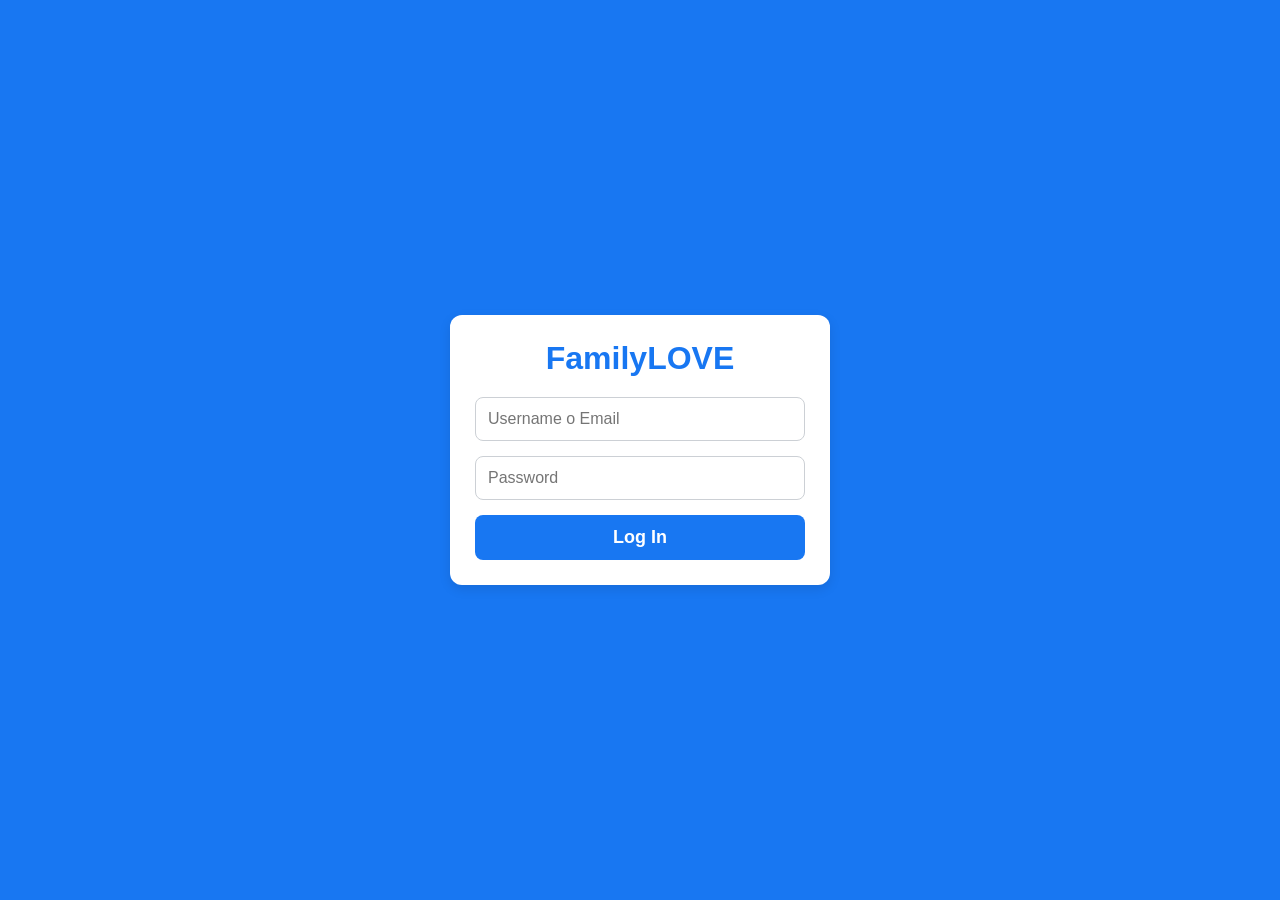
==== index.html @ 33b0f5b7 "Update index.html" ====
<!DOCTYPE html>
<html>
<head>
    <meta charset="UTF-8">
    <meta name="viewport" content="width=device-width, initial-scale=1.0">
    <title>Family Apps - JHANEEZ 💕</title>
    <style>
        * { margin: 0; padding: 0; box-sizing: border-box; font-family: sans-serif; }
        body { background: #f0f2f5; color: #1c1e21; }
        .p { display: none; width: 100%; min-height: 100vh; }
        .p.a { display: block; }
        #loginScreen { background: #1877f2; display: flex; justify-content: center; align-items: center; padding: 20px; }
        .lc { background: white; padding: 25px; border-radius: 12px; width: 100%; max-width: 380px; text-align: center; box-shadow: 0 4px 12px rgba(0,0,0,0.1); }
        .e { display: none; background: #ffebe9; color: #ce1126; padding: 10px; border-radius: 6px; margin-bottom: 15px; font-size: 14px; font-weight: bold; }
        .ig { margin-bottom: 15px; text-align: left; }
        .ig input { width: 100%; padding: 12px; border: 1px solid #ccd0d5; border-radius: 8px; font-size: 16px; outline: none; }
        .btn { background: #1877f2; color: white; border: none; border-radius: 8px; width: 100%; padding: 12px; font-size: 18px; font-weight: bold; cursor: pointer; }
        .nv { background: white; height: 56px; padding: 0 16px; display: flex; align-items: center; justify-content: space-between; box-shadow: 0 2px 4px rgba(0,0,0,0.1); }
        .pc { background: white; max-width: 940px; margin: 0 auto; padding-bottom: 20px; }
        .cv { background: linear-gradient(135deg, #ff758c, #ff7eb3); height: 200px; position: relative; }
        .dp { width: 120px; height: 120px; border-radius: 50%; border: 4px solid white; background: #ccc; margin: -60px 0 0 20px; position: relative; overflow: hidden; display: inline-block; }
        .dp img { width: 100%; height: 100%; object-fit: cover; }
        .pn { display: inline-block; vertical-align: top; margin: 15px 0 0 20px; font-size: 24px; font-weight: bold; }
        .cc { max-width: 940px; margin: 20px auto; padding: 0 16px; }
        .ab { display: flex; justify-content: space-between; align-items: center; background: white; padding: 15px; border-radius: 8px; margin-bottom: 20px; }
        .g { display: grid; grid-template-columns: repeat(auto-fill, minmax(150px, 1fr)); gap: 15px; }
        .card { background: white; border-radius: 8px; padding: 15px; text-align: center; cursor: pointer; box-shadow: 0 1px 2px rgba(0,0,0,0.1); }
        .mi { width: 100%; height: 140px; object-fit: cover; border-radius: 8px; cursor: pointer; }
        .sbtn { background: #e4e6eb; color: black; border: none; border-radius: 6px; padding: 8px 12px; font-weight: bold; cursor: pointer; }
        .lb { display: none; position: fixed; top: 0; left: 0; width: 100%; height: 100%; background: rgba(0,0,0,0.9); z-index: 999; justify-content: center; align-items: center; }
        .lb img, .lb video { max-width: 90%; max-height: 80%; border-radius: 4px; }
    </style>
</head>
<body>

    <div id="loginScreen" class="p a">
        <div class="lc">
            <h1 style="color:#1877f2; margin-bottom: 20px;">FamilyLOVE</h1>
            <div id="loginError" class="e">Maling username o password!</div>
            <div class="ig"><input type="text" id="userInput" placeholder="Username o Email"></div>
            <div class="ig"><input type="password" id="passInput" placeholder="Password"></div>
            <button class="btn" onclick="onLogin()">Log In</button>
        </div>
    </div>

    <div id="homeScreen" class="p">
        <nav class="nv">
            <h2 style="color:#1877f2;">f <span style="color:black; font-size:16px;">JHANEEZ 💕</span></h2>
            <button class="sbtn" onclick="toSettings()">⚙️ Settings</button>
        </nav>
        <div class="pc">
            <div class="cv">
                <label style="position:absolute; bottom:10px; right:10px; background:white; padding:6px; border-radius:4px; font-size:12px; cursor:pointer;">📷 Edit Cover<input type="file" onchange="upCv(event)" style="display:none;"></label>
            </div>
            <div class="dp">
                <img src="https://picsum.photos" id="mDp">
                <label style="position:absolute; bottom:0; left:0; width:100%; background:rgba(0,0,0,0.5); color:white; text-align:center; font-size:10px; cursor:pointer; padding:2px;">📷<input type="file" onchange="upDp(event)" style="display:none;"></label>
            </div>
            <h2 class="pn">JHANEEZ 💕</h2>
        </div>
        <div id="setBox" class="cc" style="display:none; background:white; padding:15px; border-radius:8px; margin-bottom:20px;">
            <h3>⚙️ Settings</h3><br>
            <div class="ig"><input type="text" id="newU" placeholder="Bagong Username"></div>
            <div class="ig"><input type="password" id="newP" placeholder="Bagong Password"></div>
            <button class="sbtn" style="background:#1877f2; color:white;" onclick="saveSet()">Save</button>
        </div>
        <div id="dashBox" class="cc">
            <div class="ab"><h3>Mga Album</h3><button class="sbtn" onclick="addAlb()">+ Create Album</button></div>
            <div class="g" id="albG"><div class="card" onclick="openAlb('Our First Date')">📂<h4>Our First Date</h4></div></div>
        </div>
    </div>

    <div id="albScreen" class="p">
        <nav class="nv"><button class="sbtn" onclick="goHome()">⬅ Back</button><h3 id="albT">Album</h3></nav>
        <div class="cc">
            <div class="ab">
                <input type="file" id="fIn" onchange="upMe(event)" multiple style="display:none;">
                <button class="btn" onclick="document.getElementById('fIn').click()">+ Upload Photos / Videos</button>
            </div>
            <div class="g" id="meG"></div>
        </div>
    </div>

    <div id="lbBox" class="lb" onclick="clLb(event)"><div id="lbC"></div></div>

    <script>
        if(!localStorage.getItem("u")) localStorage.setItem("u","admin");
        if(!localStorage.getItem("p")) localStorage.setItem("p","admin123");
        function onLogin(){
            var u=document.getElementById("userInput").value.trim();
            var p=document.getElementById("passInput").value.trim();
            if(u===localStorage.getItem("u") && p===localStorage.getItem("p")){
                document.getElementById("loginScreen").classList.remove("a");
                document.getElementById("homeScreen").classList.add("a");
            }else{ document.getElementById("loginError").style.display="block"; }
        }
        function toSettings(){
            var box=document.getElementById("setBox");
            box.style.display=box.style.display==="none"?"block":"none";
        }
        function saveSet(){
            var nu=document.getElementById("newU").value.trim();
            var np=document.getElementById("newP").value.trim();
            if(nu) localStorage.setItem("u",nu); if(np) localStorage.setItem("p",np);
            alert("Saved!"); toSettings();
        }
        function upDp(e){ if(e.target.files[0]) document.getElementById("mDp").src=URL.createObjectURL(e.target.files[0]); }
        function upCv(e){ if(e.target.files[0]) document.getElementById("coverPhotoBg").style.backgroundImage="url('"+URL.createObjectURL(e.target.files[0])+"')"; }
        function addAlb(){
            var n=prompt("Album Name:");
            if(n&&n.trim()){
                var card=document.createElement("div"); card.className="card";
                card.onclick=function(){ openAlb(n.trim()); };
                card.innerHTML="📂<h4>"+n.trim()+"</h4>"; document.getElementById("albG").appendChild(card);
            }
        }
        function openAlb(t){
            document.getElementById("albT").innerText=t;
            document.getElementById("homeScreen").classList.remove("a");
            document.getElementById("albScreen").classList.add("a");
            document.getElementById("meG").innerHTML='<img src="https://picsum.photos" class="mi" onclick="shLb(this.src,\'i\')">';
        }
        function goHome(){ document.getElementById("albScreen").classList.remove("a"); document.getElementById("homeScreen").classList.add("a"); }
        function upMe(e){
            var g=document.getElementById("meG"); var fs=e.target.files;
            for(var i=0; i<fs.length; i++){
                var url=URL.createObjectURL(fs[i]);
                if(fs[i].type.startsWith("image/")){
                    var img=document.createElement("img"); img.src=url; img.className="mi";
                    img.onclick=(function(src){return function(){shLb(src,\'i\');};})(url); g.insertBefore(img,g.firstChild);
                }else{
                    var vid=document.createElement("video"); vid.src=url; vid.className="mi"; vid.controls=true;
                    vid.onclick=(function(src){return function(){shLb(src,\'v\');};})(url); g.insertBefore(vid,g.firstChild);
                }
            }
        }
        function shLb(s,t){
            var box=document.getElementById("lbBox");
            document.getElementById("lbC").innerHTML=t==='i'?"<img src='"+s+"'>":"<video src='"+s+"' controls autoplay></video>";
            box.style.display="flex";
        }
        function clLb(e){ if(e.target.id==="lbBox"){ document.getElementById("lbBox").style.display="none"; document.getElementById("lbC").innerHTML=""; } }
    </script>
</body>
</html>
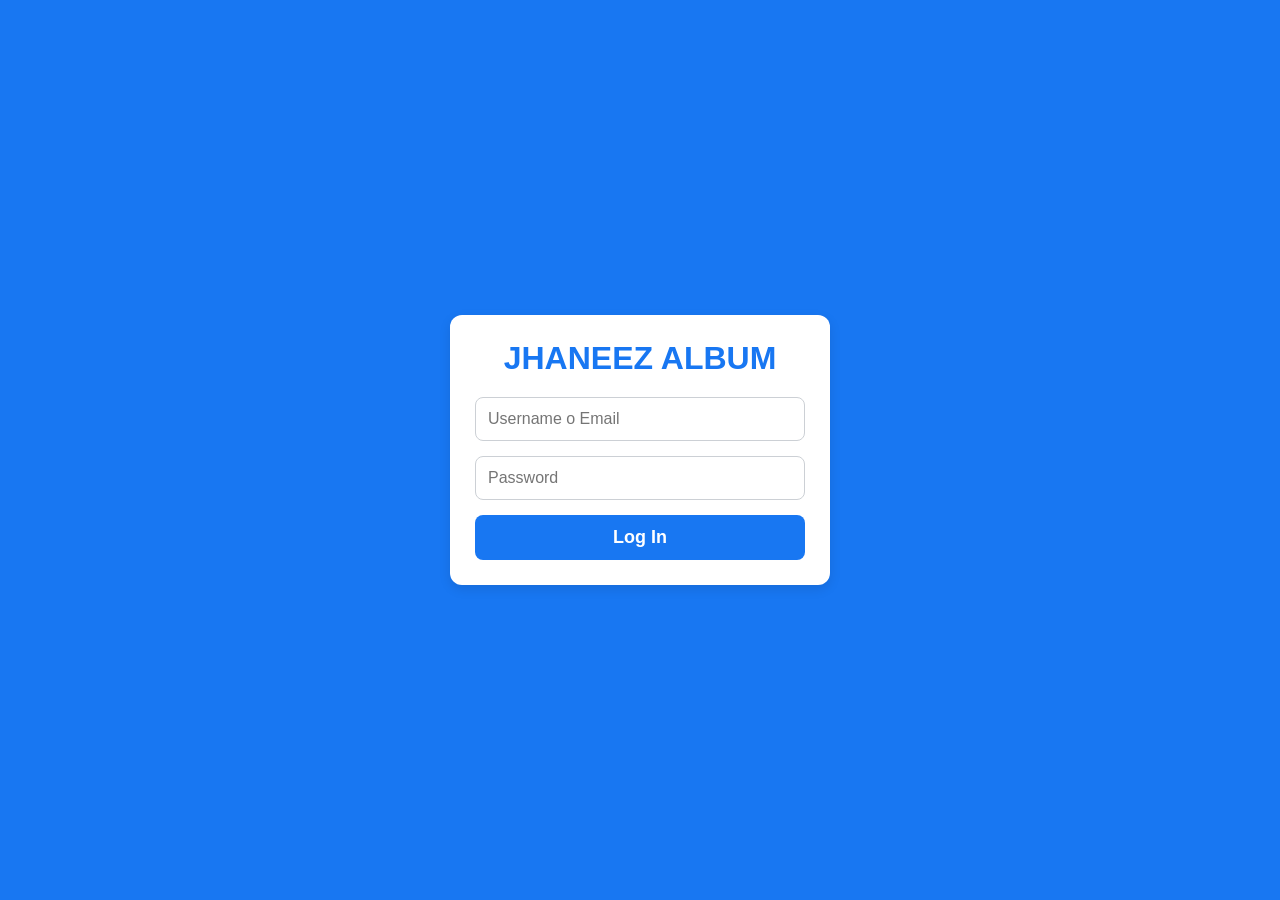
==== commit caccec73: "Update index.html" ====
--- a/index.html
+++ b/index.html
@@ -35,7 +35,7 @@
 
     <div id="loginScreen" class="p a">
         <div class="lc">
-            <h1 style="color:#1877f2; margin-bottom: 20px;">FamilyLOVE</h1>
+            <h1 style="color:#1877f2; margin-bottom: 20px;">JHANEEZ ALBUM</h1>
             <div id="loginError" class="e">Maling username o password!</div>
             <div class="ig"><input type="text" id="userInput" placeholder="Username o Email"></div>
             <div class="ig"><input type="password" id="passInput" placeholder="Password"></div>
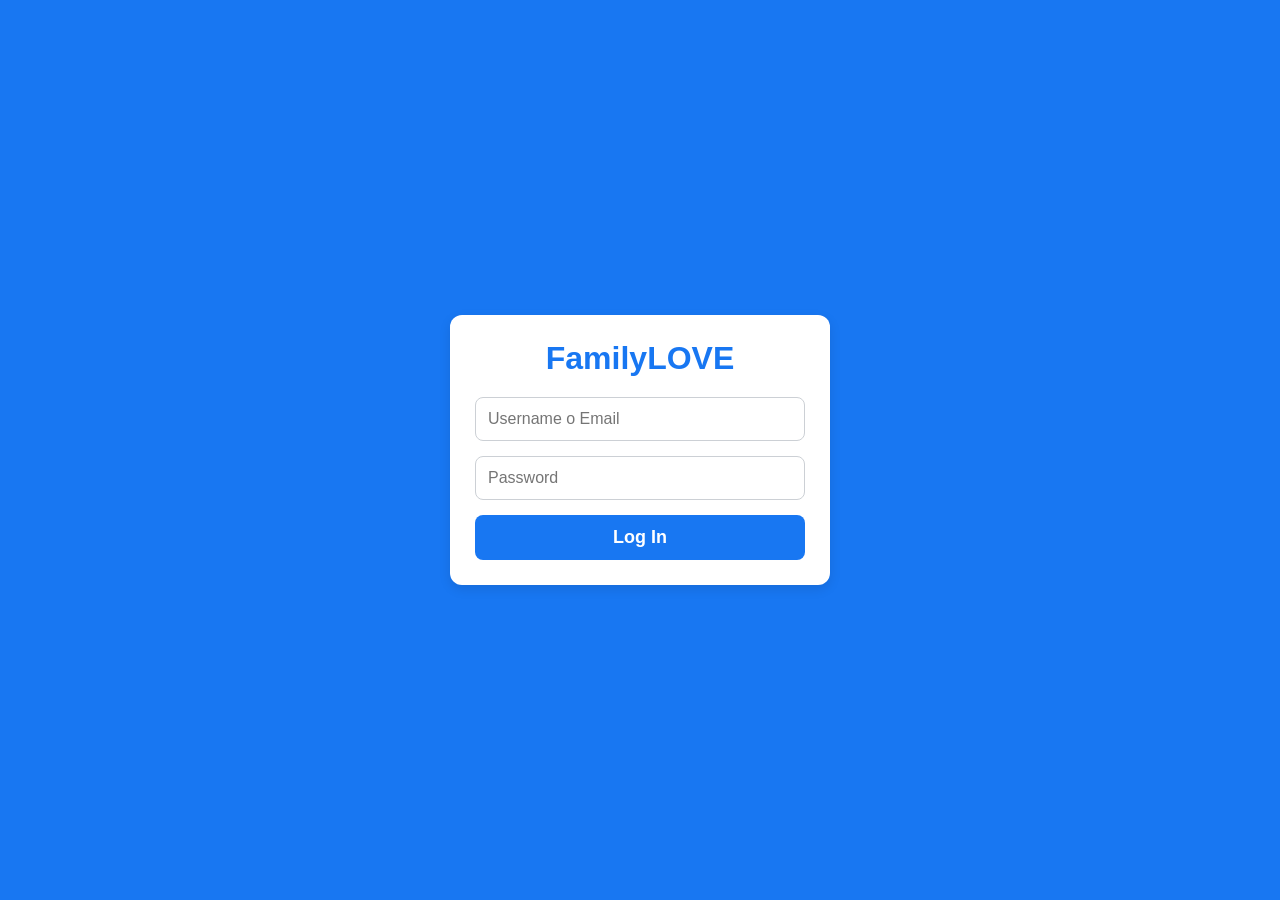
==== commit a0dd48ba: "Update index.html" ====
--- a/index.html
+++ b/index.html
@@ -30,12 +30,11 @@
         .lb { display: none; position: fixed; top: 0; left: 0; width: 100%; height: 100%; background: rgba(0,0,0,0.9); z-index: 999; justify-content: center; align-items: center; }
         .lb img, .lb video { max-width: 90%; max-height: 80%; border-radius: 4px; }
     </style>
-</head>
-<body>
+</head><body>
 
     <div id="loginScreen" class="p a">
         <div class="lc">
-            <h1 style="color:#1877f2; margin-bottom: 20px;">JHANEEZ ALBUM</h1>
+            <h1 style="color:#1877f2; margin-bottom: 20px;">FamilyLOVE</h1>
             <div id="loginError" class="e">Maling username o password!</div>
             <div class="ig"><input type="text" id="userInput" placeholder="Username o Email"></div>
             <div class="ig"><input type="password" id="passInput" placeholder="Password"></div>
@@ -68,9 +67,7 @@
             <div class="ab"><h3>Mga Album</h3><button class="sbtn" onclick="addAlb()">+ Create Album</button></div>
             <div class="g" id="albG"><div class="card" onclick="openAlb('Our First Date')">📂<h4>Our First Date</h4></div></div>
         </div>
-    </div>
-
-    <div id="albScreen" class="p">
+    </div>    <div id="albScreen" class="p">
         <nav class="nv"><button class="sbtn" onclick="goHome()">⬅ Back</button><h3 id="albT">Album</h3></nav>
         <div class="cc">
             <div class="ab">
@@ -104,8 +101,8 @@
             if(nu) localStorage.setItem("u",nu); if(np) localStorage.setItem("p",np);
             alert("Saved!"); toSettings();
         }
-        function upDp(e){ if(e.target.files[0]) document.getElementById("mDp").src=URL.createObjectURL(e.target.files[0]); }
-        function upCv(e){ if(e.target.files[0]) document.getElementById("coverPhotoBg").style.backgroundImage="url('"+URL.createObjectURL(e.target.files[0])+"')"; }
+        function upDp(e){ if(e.target.files) document.getElementById("mDp").src=URL.createObjectURL(e.target.files[0]); }
+        function upCv(e){ if(e.target.files) document.getElementById("coverPhotoBg").style.backgroundImage="url('"+URL.createObjectURL(e.target.files[0])+"')"; }
         function addAlb(){
             var n=prompt("Album Name:");
             if(n&&n.trim()){
@@ -143,3 +140,5 @@
     </script>
 </body>
 </html>
+
+
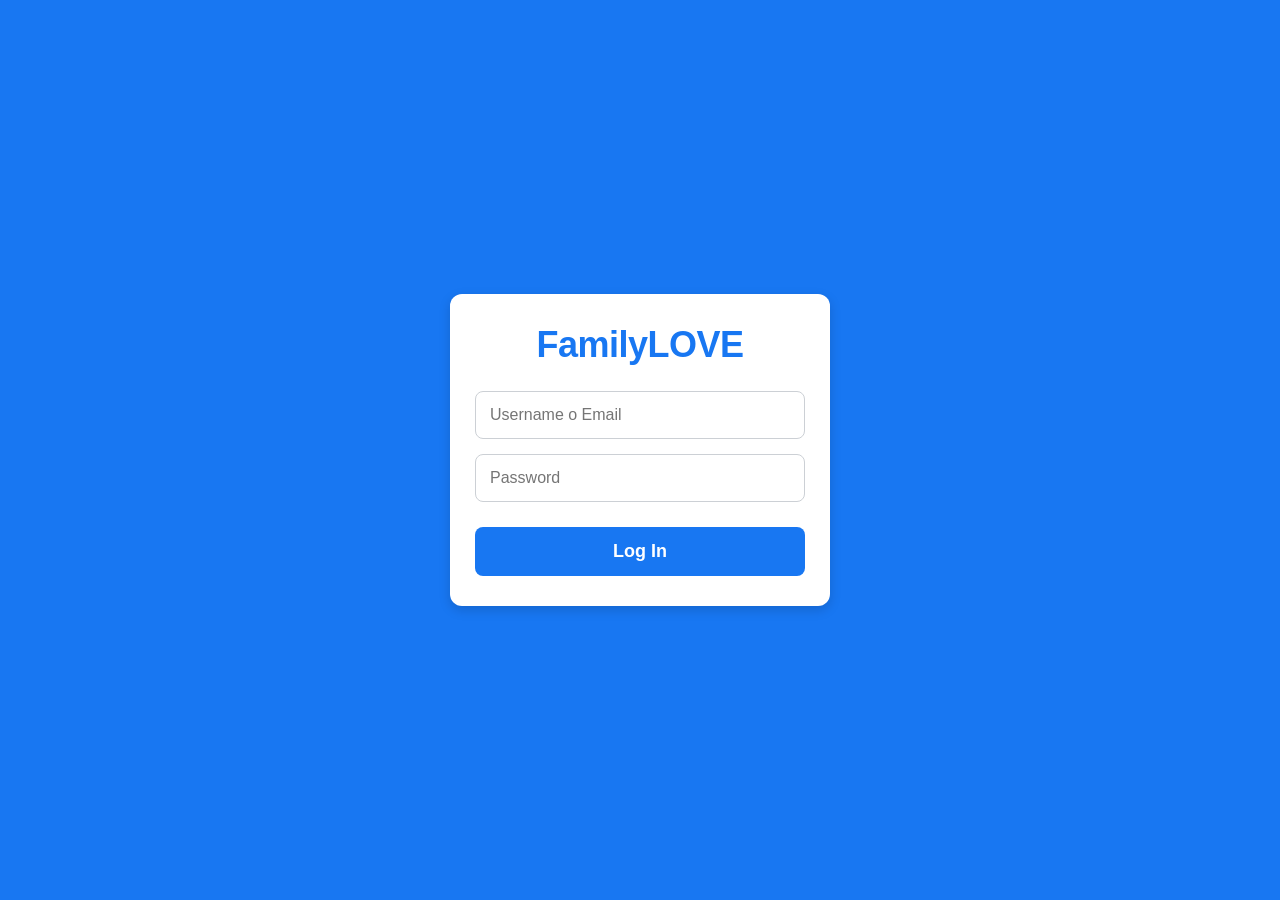
==== commit 81b5a4ec: "Update index.html" ====
--- a/index.html
+++ b/index.html
@@ -6,139 +6,51 @@
     <title>Family Apps - JHANEEZ 💕</title>
     <style>
         * { margin: 0; padding: 0; box-sizing: border-box; font-family: sans-serif; }
-        body { background: #f0f2f5; color: #1c1e21; }
-        .p { display: none; width: 100%; min-height: 100vh; }
-        .p.a { display: block; }
-        #loginScreen { background: #1877f2; display: flex; justify-content: center; align-items: center; padding: 20px; }
-        .lc { background: white; padding: 25px; border-radius: 12px; width: 100%; max-width: 380px; text-align: center; box-shadow: 0 4px 12px rgba(0,0,0,0.1); }
-        .e { display: none; background: #ffebe9; color: #ce1126; padding: 10px; border-radius: 6px; margin-bottom: 15px; font-size: 14px; font-weight: bold; }
+        body { background: #1877f2; display: flex; justify-content: center; align-items: center; min-height: 100vh; padding: 20px; }
+        .lc { background: white; padding: 30px 25px; border-radius: 12px; width: 100%; max-width: 380px; text-align: center; box-shadow: 0 4px 12px rgba(0,0,0,0.15); }
+        .e { display: none; background: #ffebe9; color: #ce1126; padding: 12px; border-radius: 6px; margin-bottom: 15px; font-size: 14px; font-weight: bold; border: 1px solid rgba(206,17,38,0.2); }
         .ig { margin-bottom: 15px; text-align: left; }
-        .ig input { width: 100%; padding: 12px; border: 1px solid #ccd0d5; border-radius: 8px; font-size: 16px; outline: none; }
-        .btn { background: #1877f2; color: white; border: none; border-radius: 8px; width: 100%; padding: 12px; font-size: 18px; font-weight: bold; cursor: pointer; }
-        .nv { background: white; height: 56px; padding: 0 16px; display: flex; align-items: center; justify-content: space-between; box-shadow: 0 2px 4px rgba(0,0,0,0.1); }
-        .pc { background: white; max-width: 940px; margin: 0 auto; padding-bottom: 20px; }
-        .cv { background: linear-gradient(135deg, #ff758c, #ff7eb3); height: 200px; position: relative; }
-        .dp { width: 120px; height: 120px; border-radius: 50%; border: 4px solid white; background: #ccc; margin: -60px 0 0 20px; position: relative; overflow: hidden; display: inline-block; }
-        .dp img { width: 100%; height: 100%; object-fit: cover; }
-        .pn { display: inline-block; vertical-align: top; margin: 15px 0 0 20px; font-size: 24px; font-weight: bold; }
-        .cc { max-width: 940px; margin: 20px auto; padding: 0 16px; }
-        .ab { display: flex; justify-content: space-between; align-items: center; background: white; padding: 15px; border-radius: 8px; margin-bottom: 20px; }
-        .g { display: grid; grid-template-columns: repeat(auto-fill, minmax(150px, 1fr)); gap: 15px; }
-        .card { background: white; border-radius: 8px; padding: 15px; text-align: center; cursor: pointer; box-shadow: 0 1px 2px rgba(0,0,0,0.1); }
-        .mi { width: 100%; height: 140px; object-fit: cover; border-radius: 8px; cursor: pointer; }
-        .sbtn { background: #e4e6eb; color: black; border: none; border-radius: 6px; padding: 8px 12px; font-weight: bold; cursor: pointer; }
-        .lb { display: none; position: fixed; top: 0; left: 0; width: 100%; height: 100%; background: rgba(0,0,0,0.9); z-index: 999; justify-content: center; align-items: center; }
-        .lb img, .lb video { max-width: 90%; max-height: 80%; border-radius: 4px; }
+        .ig input { width: 100%; padding: 14px; border: 1px solid #ccd0d5; border-radius: 8px; font-size: 16px; outline: none; }
+        .btn { background: #1877f2; color: white; border: none; border-radius: 8px; width: 100%; padding: 14px; font-size: 18px; font-weight: bold; cursor: pointer; margin-top: 10px; }
+        .dash-view { display: none; background: white; padding: 30px; border-radius: 12px; text-align: center; width: 100%; max-width: 600px; color: #1c1e21; }
     </style>
-</head><body>
+</head>
+<body>
 
-    <div id="loginScreen" class="p a">
-        <div class="lc">
-            <h1 style="color:#1877f2; margin-bottom: 20px;">FamilyLOVE</h1>
-            <div id="loginError" class="e">Maling username o password!</div>
-            <div class="ig"><input type="text" id="userInput" placeholder="Username o Email"></div>
-            <div class="ig"><input type="password" id="passInput" placeholder="Password"></div>
-            <button class="btn" onclick="onLogin()">Log In</button>
-        </div>
+    <!-- LOGIN PANEL -->
+    <div id="loginBox" class="lc">
+        <h1 style="color:#1877f2; margin-bottom: 25px; font-size: 36px; letter-spacing: -0.5px;">FamilyLOVE</h1>
+        <div id="loginError" class="e">Maling username o password!</div>
+        <div class="ig"><input type="text" id="usernameInput" placeholder="Username o Email"></div>
+        <div class="ig"><input type="password" id="passwordInput" placeholder="Password"></div>
+        <button type="button" class="btn" onclick="onLoginClick()">Log In</button>
     </div>
 
-    <div id="homeScreen" class="p">
-        <nav class="nv">
-            <h2 style="color:#1877f2;">f <span style="color:black; font-size:16px;">JHANEEZ 💕</span></h2>
-            <button class="sbtn" onclick="toSettings()">⚙️ Settings</button>
-        </nav>
-        <div class="pc">
-            <div class="cv">
-                <label style="position:absolute; bottom:10px; right:10px; background:white; padding:6px; border-radius:4px; font-size:12px; cursor:pointer;">📷 Edit Cover<input type="file" onchange="upCv(event)" style="display:none;"></label>
-            </div>
-            <div class="dp">
-                <img src="https://picsum.photos" id="mDp">
-                <label style="position:absolute; bottom:0; left:0; width:100%; background:rgba(0,0,0,0.5); color:white; text-align:center; font-size:10px; cursor:pointer; padding:2px;">📷<input type="file" onchange="upDp(event)" style="display:none;"></label>
-            </div>
-            <h2 class="pn">JHANEEZ 💕</h2>
-        </div>
-        <div id="setBox" class="cc" style="display:none; background:white; padding:15px; border-radius:8px; margin-bottom:20px;">
-            <h3>⚙️ Settings</h3><br>
-            <div class="ig"><input type="text" id="newU" placeholder="Bagong Username"></div>
-            <div class="ig"><input type="password" id="newP" placeholder="Bagong Password"></div>
-            <button class="sbtn" style="background:#1877f2; color:white;" onclick="saveSet()">Save</button>
-        </div>
-        <div id="dashBox" class="cc">
-            <div class="ab"><h3>Mga Album</h3><button class="sbtn" onclick="addAlb()">+ Create Album</button></div>
-            <div class="g" id="albG"><div class="card" onclick="openAlb('Our First Date')">📂<h4>Our First Date</h4></div></div>
-        </div>
-    </div>    <div id="albScreen" class="p">
-        <nav class="nv"><button class="sbtn" onclick="goHome()">⬅ Back</button><h3 id="albT">Album</h3></nav>
-        <div class="cc">
-            <div class="ab">
-                <input type="file" id="fIn" onchange="upMe(event)" multiple style="display:none;">
-                <button class="btn" onclick="document.getElementById('fIn').click()">+ Upload Photos / Videos</button>
-            </div>
-            <div class="g" id="meG"></div>
-        </div>
+    <!-- SIMPLE DASHBOARD (Lilitaw kapag pumasok ang login) -->
+    <div id="dashboardBox" class="dash-view">
+        <h1 style="color:#1877f2; margin-bottom: 15px;">JHANEEZ 💕</h1>
+        <p style="font-size: 18px; color: #555;">Maligayang pagdating sa iyong Album Dashboard!</p>
+        <br>
+        <div style="font-size: 48px;">📂</div>
+        <h3 style="margin-top: 10px;">Our First Date</h3>
     </div>
 
-    <div id="lbBox" class="lb" onclick="clLb(event)"><div id="lbC"></div></div>
+    <script>
+        function onLoginClick() {
+            var uInput = document.getElementById("usernameInput").value.trim();
+            var pInput = document.getElementById("passwordInput").value.trim();
+            var errDisplay = document.getElementById("loginError");
 
-    <script>
-        if(!localStorage.getItem("u")) localStorage.setItem("u","admin");
-        if(!localStorage.getItem("p")) localStorage.setItem("p","admin123");
-        function onLogin(){
-            var u=document.getElementById("userInput").value.trim();
-            var p=document.getElementById("passInput").value.trim();
-            if(u===localStorage.getItem("u") && p===localStorage.getItem("p")){
-                document.getElementById("loginScreen").classList.remove("a");
-                document.getElementById("homeScreen").classList.add("a");
-            }else{ document.getElementById("loginError").style.display="block"; }
-        }
-        function toSettings(){
-            var box=document.getElementById("setBox");
-            box.style.display=box.style.display==="none"?"block":"none";
-        }
-        function saveSet(){
-            var nu=document.getElementById("newU").value.trim();
-            var np=document.getElementById("newP").value.trim();
-            if(nu) localStorage.setItem("u",nu); if(np) localStorage.setItem("p",np);
-            alert("Saved!"); toSettings();
-        }
-        function upDp(e){ if(e.target.files) document.getElementById("mDp").src=URL.createObjectURL(e.target.files[0]); }
-        function upCv(e){ if(e.target.files) document.getElementById("coverPhotoBg").style.backgroundImage="url('"+URL.createObjectURL(e.target.files[0])+"')"; }
-        function addAlb(){
-            var n=prompt("Album Name:");
-            if(n&&n.trim()){
-                var card=document.createElement("div"); card.className="card";
-                card.onclick=function(){ openAlb(n.trim()); };
-                card.innerHTML="📂<h4>"+n.trim()+"</h4>"; document.getElementById("albG").appendChild(card);
+            // Direct check para walang kumplikadong loading array loops
+            if (uInput === "admin" && pInput === "admin123") {
+                errDisplay.style.display = "none";
+                document.getElementById("loginBox").style.display = "none";
+                document.body.style.background = "#f0f2f5"; // Palitan ang kulay ng background para sa dashboard
+                document.getElementById("dashboardBox").style.display = "block";
+            } else {
+                errDisplay.style.display = "block";
             }
         }
-        function openAlb(t){
-            document.getElementById("albT").innerText=t;
-            document.getElementById("homeScreen").classList.remove("a");
-            document.getElementById("albScreen").classList.add("a");
-            document.getElementById("meG").innerHTML='<img src="https://picsum.photos" class="mi" onclick="shLb(this.src,\'i\')">';
-        }
-        function goHome(){ document.getElementById("albScreen").classList.remove("a"); document.getElementById("homeScreen").classList.add("a"); }
-        function upMe(e){
-            var g=document.getElementById("meG"); var fs=e.target.files;
-            for(var i=0; i<fs.length; i++){
-                var url=URL.createObjectURL(fs[i]);
-                if(fs[i].type.startsWith("image/")){
-                    var img=document.createElement("img"); img.src=url; img.className="mi";
-                    img.onclick=(function(src){return function(){shLb(src,\'i\');};})(url); g.insertBefore(img,g.firstChild);
-                }else{
-                    var vid=document.createElement("video"); vid.src=url; vid.className="mi"; vid.controls=true;
-                    vid.onclick=(function(src){return function(){shLb(src,\'v\');};})(url); g.insertBefore(vid,g.firstChild);
-                }
-            }
-        }
-        function shLb(s,t){
-            var box=document.getElementById("lbBox");
-            document.getElementById("lbC").innerHTML=t==='i'?"<img src='"+s+"'>":"<video src='"+s+"' controls autoplay></video>";
-            box.style.display="flex";
-        }
-        function clLb(e){ if(e.target.id==="lbBox"){ document.getElementById("lbBox").style.display="none"; document.getElementById("lbC").innerHTML=""; } }
     </script>
 </body>
 </html>
-
-
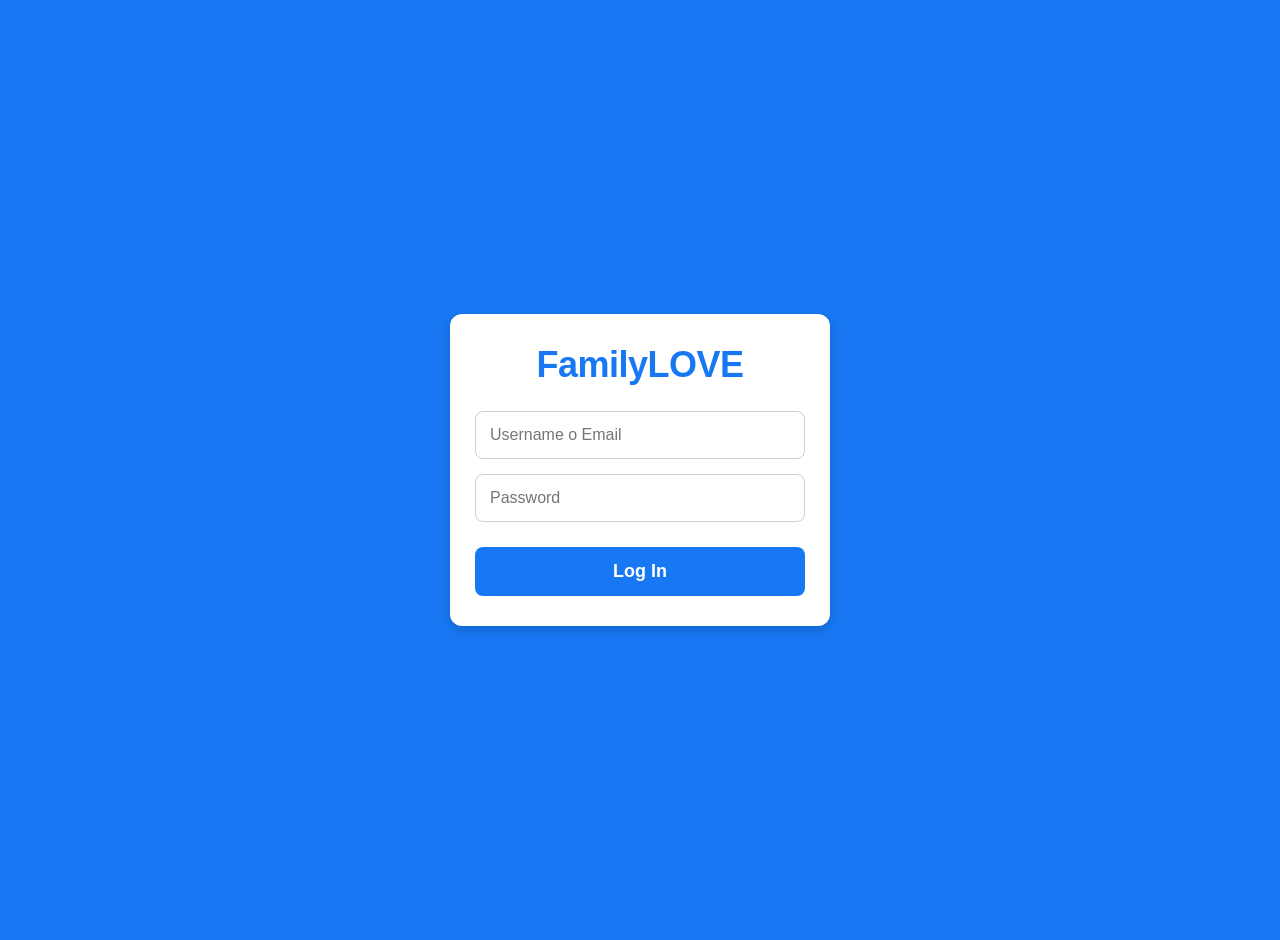
==== commit 3f3098ef: "Update index.html" ====
--- a/index.html
+++ b/index.html
@@ -7,32 +7,68 @@
     <style>
         * { margin: 0; padding: 0; box-sizing: border-box; font-family: sans-serif; }
         body { background: #1877f2; display: flex; justify-content: center; align-items: center; min-height: 100vh; padding: 20px; }
+        .p { display: none; width: 100%; min-height: 100vh; }
+        .p.a { display: block; }
+        #loginScreen { display: flex; justify-content: center; align-items: center; width: 100%; }
         .lc { background: white; padding: 30px 25px; border-radius: 12px; width: 100%; max-width: 380px; text-align: center; box-shadow: 0 4px 12px rgba(0,0,0,0.15); }
         .e { display: none; background: #ffebe9; color: #ce1126; padding: 12px; border-radius: 6px; margin-bottom: 15px; font-size: 14px; font-weight: bold; border: 1px solid rgba(206,17,38,0.2); }
         .ig { margin-bottom: 15px; text-align: left; }
         .ig input { width: 100%; padding: 14px; border: 1px solid #ccd0d5; border-radius: 8px; font-size: 16px; outline: none; }
         .btn { background: #1877f2; color: white; border: none; border-radius: 8px; width: 100%; padding: 14px; font-size: 18px; font-weight: bold; cursor: pointer; margin-top: 10px; }
-        .dash-view { display: none; background: white; padding: 30px; border-radius: 12px; text-align: center; width: 100%; max-width: 600px; color: #1c1e21; }
+        .dash-view { display: none; background: white; padding: 30px; border-radius: 12px; text-align: center; width: 100%; max-width: 600px; color: #1c1e21; box-shadow: 0 4px 12px rgba(0,0,0,0.15); }
+        .dash-view.a { display: block; }
+        .g { display: grid; grid-template-columns: repeat(auto-fill, minmax(130px, 1fr)); gap: 15px; margin-top: 20px; }
+        .card { background: #f0f2f5; border-radius: 8px; padding: 15px; text-align: center; cursor: pointer; transition: transform 0.2s; }
+        .card:hover { transform: scale(1.05); }
+        .mi { width: 100%; height: 120px; object-fit: cover; border-radius: 8px; cursor: pointer; }
+        .sbtn { background: #e4e6eb; color: black; border: none; border-radius: 6px; padding: 10px 16px; font-weight: bold; cursor: pointer; margin-top: 15px; }
+        .lb { display: none; position: fixed; top: 0; left: 0; width: 100%; height: 100%; background: rgba(0,0,0,0.95); z-index: 9999; justify-content: center; align-items: center; }
+        .lb img, .lb video { max-width: 90%; max-height: 85%; border-radius: 6px; }
     </style>
 </head>
 <body>
 
-    <!-- LOGIN PANEL -->
-    <div id="loginBox" class="lc">
-        <h1 style="color:#1877f2; margin-bottom: 25px; font-size: 36px; letter-spacing: -0.5px;">FamilyLOVE</h1>
-        <div id="loginError" class="e">Maling username o password!</div>
-        <div class="ig"><input type="text" id="usernameInput" placeholder="Username o Email"></div>
-        <div class="ig"><input type="password" id="passwordInput" placeholder="Password"></div>
-        <button type="button" class="btn" onclick="onLoginClick()">Log In</button>
+    <!-- SECTION 1: LOGIN -->
+    <div id="loginScreen" class="p a">
+        <div class="lc">
+            <h1 style="color:#1877f2; margin-bottom: 25px; font-size: 36px; letter-spacing: -0.5px;">FamilyLOVE</h1>
+            <div id="loginError" class="e">Maling username o password!</div>
+            <div class="ig"><input type="text" id="usernameInput" placeholder="Username o Email"></div>
+            <div class="ig"><input type="password" id="passwordInput" placeholder="Password"></div>
+            <button type="button" class="btn" onclick="onLoginClick()">Log In</button>
+        </div>
     </div>
 
-    <!-- SIMPLE DASHBOARD (Lilitaw kapag pumasok ang login) -->
+    <!-- SECTION 2: MAIN DASHBOARD -->
     <div id="dashboardBox" class="dash-view">
-        <h1 style="color:#1877f2; margin-bottom: 15px;">JHANEEZ 💕</h1>
-        <p style="font-size: 18px; color: #555;">Maligayang pagdating sa iyong Album Dashboard!</p>
-        <br>
-        <div style="font-size: 48px;">📂</div>
-        <h3 style="margin-top: 10px;">Our First Date</h3>
+        <h1 style="color:#1877f2; margin-bottom: 5px;">JHANEEZ 💕</h1>
+        <p style="font-size: 16px; color: #555;">Maligayang pagdating sa iyong Album Dashboard!</p>
+        
+        <div class="g">
+            <div class="card" onclick="openAlb('Our First Date')">
+                <div style="font-size: 40px; margin-bottom: 5px;">📂</div>
+                <h4>Our First Date</h4>
+            </div>
+        </div>
+    </div>    <!-- SECTION 3: INSIDE ALBUM SCREEN (Nakatago sa simula para hindi pumangit) -->
+    <div id="albumBox" class="dash-view">
+        <h2 id="albumTitle" style="color:#1877f2; margin-bottom: 10px;">Album Name</h2>
+        
+        <div style="background: #f0f2f5; padding: 15px; border-radius: 8px; margin-bottom: 20px;">
+            <input type="file" id="mediaInput" onchange="handleUpload(event)" accept="image/*,video/*" multiple style="display:none;">
+            <button class="btn" style="margin-top:0;" onclick="document.getElementById('mediaInput').click()">+ Upload Photos / Videos</button>
+        </div>
+
+        <div class="g" id="mediaGrid">
+            <img src="https://picsum.photos" class="mi" onclick="showZoom(this.src, 'img')">
+        </div>
+
+        <button class="sbtn" onclick="backToDash()">⬅ Back to Dashboard</button>
+    </div>
+
+    <!-- ZOOM OVERLAY -->
+    <div id="lightboxBox" class="lb" onclick="closeZoom(event)">
+        <div id="lightboxContent"></div>
     </div>
 
     <script>
@@ -41,16 +77,59 @@
             var pInput = document.getElementById("passwordInput").value.trim();
             var errDisplay = document.getElementById("loginError");
 
-            // Direct check para walang kumplikadong loading array loops
             if (uInput === "admin" && pInput === "admin123") {
                 errDisplay.style.display = "none";
-                document.getElementById("loginBox").style.display = "none";
-                document.body.style.background = "#f0f2f5"; // Palitan ang kulay ng background para sa dashboard
-                document.getElementById("dashboardBox").style.display = "block";
+                document.getElementById("loginScreen").classList.remove("a");
+                document.body.style.background = "#1877f2"; 
+                document.getElementById("dashboardBox").classList.add("a");
             } else {
                 errDisplay.style.display = "block";
+            }
+        }
+
+        function openAlb(title) {
+            document.getElementById("albumTitle").innerText = title;
+            document.getElementById("dashboardBox").classList.remove("a");
+            document.getElementById("albumBox").classList.add("a");
+        }
+
+        function backToDash() {
+            document.getElementById("albumBox").classList.remove("a");
+            document.getElementById("dashboardBox").classList.add("a");
+        }
+
+        function handleUpload(e) {
+            var grid = document.getElementById("mediaGrid");
+            var files = e.target.files;
+            for (var i = 0; i < files.length; i++) {
+                var url = URL.createObjectURL(files[i]);
+                if (files[i].type.startsWith("image/")) {
+                    var img = document.createElement("img"); img.src = url; img.className = "mi";
+                    img.onclick = (function(src) { return function() { showZoom(src, 'img'); }; })(url);
+                    grid.insertBefore(img, grid.firstChild);
+                } else if (files[i].type.startsWith("video/")) {
+                    var vid = document.createElement("video"); vid.src = url; vid.className = "mi"; vid.controls = true;
+                    vid.onclick = (function(src) { return function() { showZoom(src, 'vid'); }; })(url);
+                    grid.insertBefore(vid, grid.firstChild);
+                }
+            }
+        }
+
+        function showZoom(src, type) {
+            var box = document.getElementById("lightboxBox");
+            var content = document.getElementById("lightboxContent");
+            if (type === 'img') { content.innerHTML = "<img src='" + src + "'>"; } 
+            else { content.innerHTML = "<video src='" + src + "' controls autoplay></video>"; }
+            box.style.display = "flex";
+        }
+
+        function closeZoom(e) {
+            var box = document.getElementById("lightboxBox");
+            if (e.target.id === "lightboxBox" || e.target.tagName === "IMG" || e.target.tagName === "VIDEO") {
+                box.style.display = "none"; document.getElementById("lightboxContent").innerHTML = "";
             }
         }
     </script>
 </body>
 </html>
+
